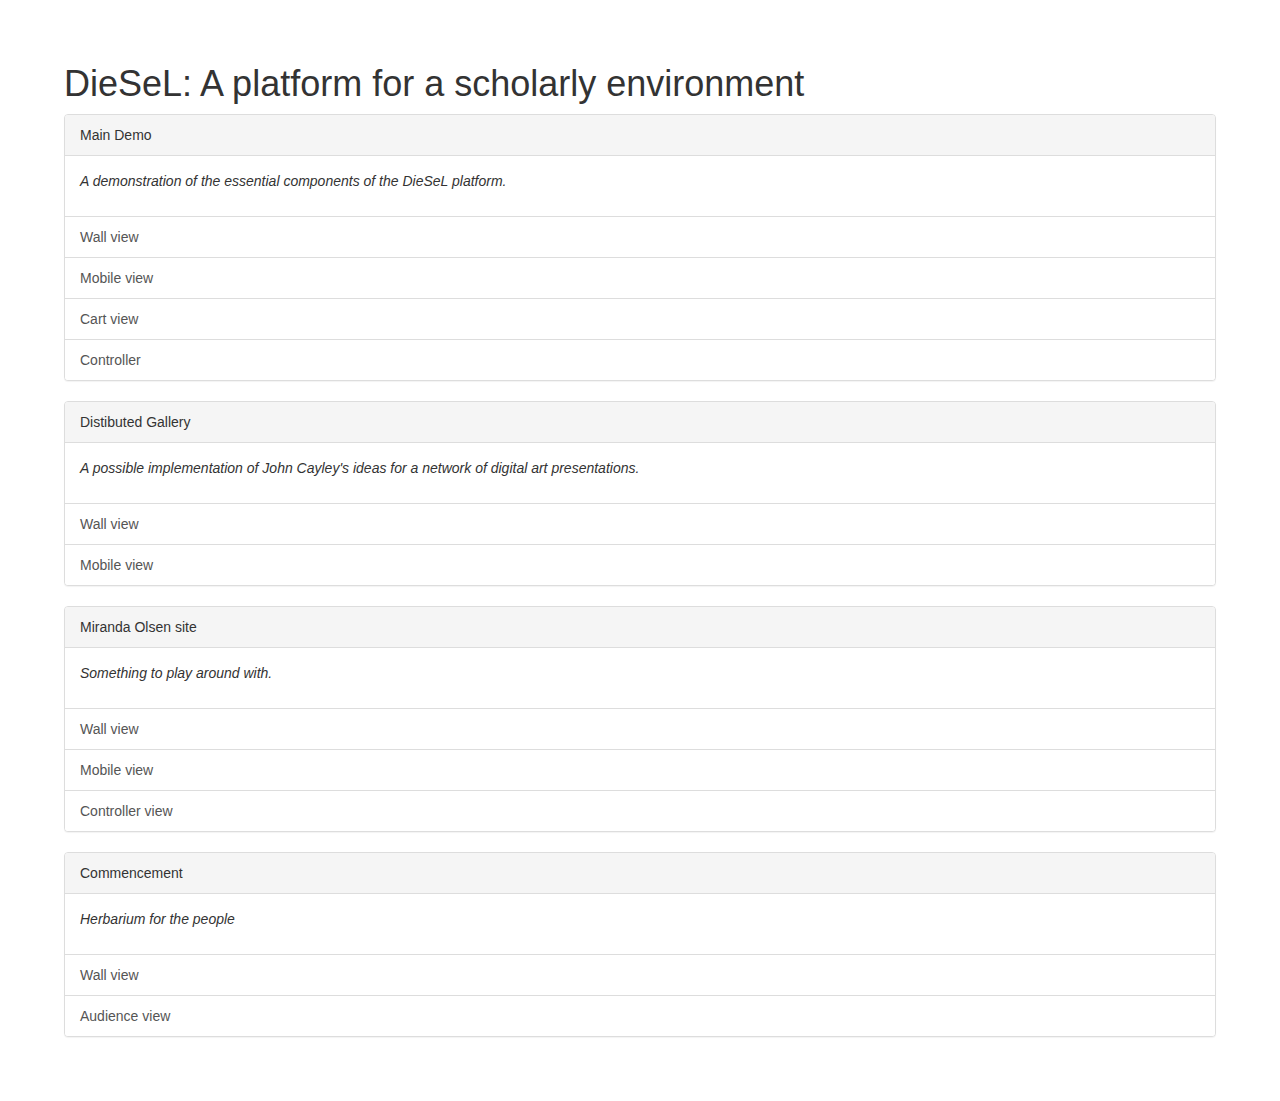
==== index.html @ fe7bbc8b "Initial commit" ====
<!DOCTYPE html>
<html lang="en">

<head>
  <meta charset="utf-8" />
  <meta http-equiv="X-UA-Compatible" content="IE=edge" />
  <meta name="viewport" content="width=device-width, initial-scale=1" />
  <title>DieSeL Launch</title>
  <!-- Bootstrap -->
  <link rel="stylesheet" href="style/bootstrap.min.css"> </link>

  <!-- HTML5 Shim and Respond.js IE8 support of HTML5 elements and media queries -->
  <!-- WARNING: Respond.js doesn't work if you view the page via file:// -->
  <!--[if lt IE 9]>
      <script src="https://oss.maxcdn.com/libs/html5shiv/3.7.0/html5shiv.js"></script>
      <script src="https://oss.maxcdn.com/libs/respond.js/1.4.2/respond.min.js"></script>
    <![endif]-->

  <style>
    body {
      margin: 5%
    }
  </style>
</head>

<body>
  <h1>DieSeL: A platform for a scholarly environment</h1>

  <div class="panel panel-default">
    <div class="panel-heading">Main Demo</div>
    <div class="panel-body">
      <p>
        <em>A demonstration of the essential components of the DieSeL platform.</em>
      </p>
    </div>
    <div class="list-group">
      <a class="list-group-item" href="sites/demo/index.html?role=wall">Wall view</a>
      <a class="list-group-item" href="sites/demo/index.html?role=secondary">Mobile view</a>
      <a class="list-group-item" href="sites/demo/index.html?role=cart-1">Cart view</a>
      <a class="list-group-item" href="sites/demo/control.html">Controller</a>
    </div>
  </div>

  
  <div class="panel panel-default">
    <div class="panel-heading">Distibuted Gallery</div>
    <div class="panel-body">
      <p>
        <em>A possible implementation of John Cayley's ideas for a network of digital art presentations.</em>
      </p>
    </div>
    <div class="list-group">
      <a class="list-group-item" href="sites/distributed-gallery/index.html?role=wall">Wall view</a>
      <a class="list-group-item" href="sites/distributed-gallery/index.html?role=secondary">Mobile view</a>
    </div>
  </div>
  
  <div class="panel panel-default">
    <div class="panel-heading">Miranda Olsen site</div>
    <div class="panel-body">
      <p>
        <em>Something to play around with.</em>
      </p>
    </div>
    <div class="list-group">
      <a class="list-group-item" href="sites/miranda_olsen/index.html?role=wall">Wall view</a>
      <a class="list-group-item" href="sites/miranda_olsen/index.html?role=mobile">Mobile view</a>
      <a class="list-group-item" href="sites/miranda_olsen/control.html">Controller view</a>
    </div>
  </div>
  
  <div class="panel panel-default">
    <div class="panel-heading">Commencement</div>
    <div class="panel-body">
      <p>
        <em>Herbarium for the people</em>
      </p>
    </div>
    <div class="list-group">
      <a class="list-group-item" href="sites/commencement/index.html?role=wall">Wall view</a>
      <a class="list-group-item" href="sites/commencement/index.html?role=audience">Audience view</a>
    </div>
  </div>
  
  
</body>

</html>
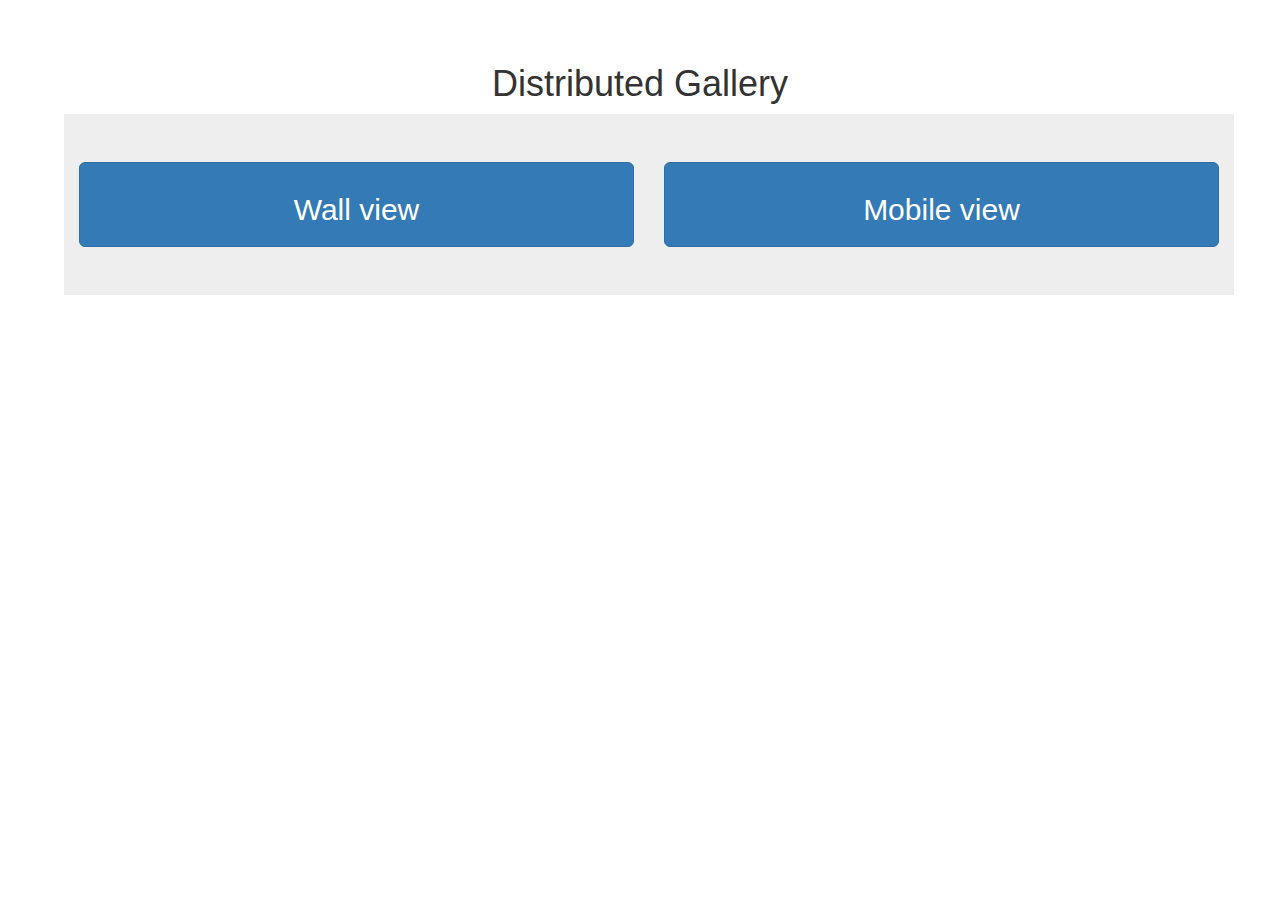
==== commit 5f9d4775: "Main page links just to the distributed gallery" ====
--- a/index.html
+++ b/index.html
@@ -24,65 +24,15 @@
 </head>
 
 <body>
-  <h1>DieSeL: A platform for a scholarly environment</h1>
-
-  <div class="panel panel-default">
-    <div class="panel-heading">Main Demo</div>
-    <div class="panel-body">
-      <p>
-        <em>A demonstration of the essential components of the DieSeL platform.</em>
-      </p>
+  <h1 class="text-center">Distributed Gallery</h1>
+    <div class="container jumbotron">
+      <div class="col-xs-6">
+        <a class="btn btn-primary btn-lg btn-block" href="sites/distributed-gallery/index.html?role=wall"><h2>Wall view</h2></a>
+      </div>
+      <div class="col-xs-6">
+        <a class="btn btn-primary btn-lg btn-block" href="sites/distributed-gallery/index.html?role=secondary"><h2>Mobile view</h2></a>
+      </div>
     </div>
-    <div class="list-group">
-      <a class="list-group-item" href="sites/demo/index.html?role=wall">Wall view</a>
-      <a class="list-group-item" href="sites/demo/index.html?role=secondary">Mobile view</a>
-      <a class="list-group-item" href="sites/demo/index.html?role=cart-1">Cart view</a>
-      <a class="list-group-item" href="sites/demo/control.html">Controller</a>
-    </div>
-  </div>
-
-  
-  <div class="panel panel-default">
-    <div class="panel-heading">Distibuted Gallery</div>
-    <div class="panel-body">
-      <p>
-        <em>A possible implementation of John Cayley's ideas for a network of digital art presentations.</em>
-      </p>
-    </div>
-    <div class="list-group">
-      <a class="list-group-item" href="sites/distributed-gallery/index.html?role=wall">Wall view</a>
-      <a class="list-group-item" href="sites/distributed-gallery/index.html?role=secondary">Mobile view</a>
-    </div>
-  </div>
-  
-  <div class="panel panel-default">
-    <div class="panel-heading">Miranda Olsen site</div>
-    <div class="panel-body">
-      <p>
-        <em>Something to play around with.</em>
-      </p>
-    </div>
-    <div class="list-group">
-      <a class="list-group-item" href="sites/miranda_olsen/index.html?role=wall">Wall view</a>
-      <a class="list-group-item" href="sites/miranda_olsen/index.html?role=mobile">Mobile view</a>
-      <a class="list-group-item" href="sites/miranda_olsen/control.html">Controller view</a>
-    </div>
-  </div>
-  
-  <div class="panel panel-default">
-    <div class="panel-heading">Commencement</div>
-    <div class="panel-body">
-      <p>
-        <em>Herbarium for the people</em>
-      </p>
-    </div>
-    <div class="list-group">
-      <a class="list-group-item" href="sites/commencement/index.html?role=wall">Wall view</a>
-      <a class="list-group-item" href="sites/commencement/index.html?role=audience">Audience view</a>
-    </div>
-  </div>
-  
-  
 </body>
 
-</html>+</html>
